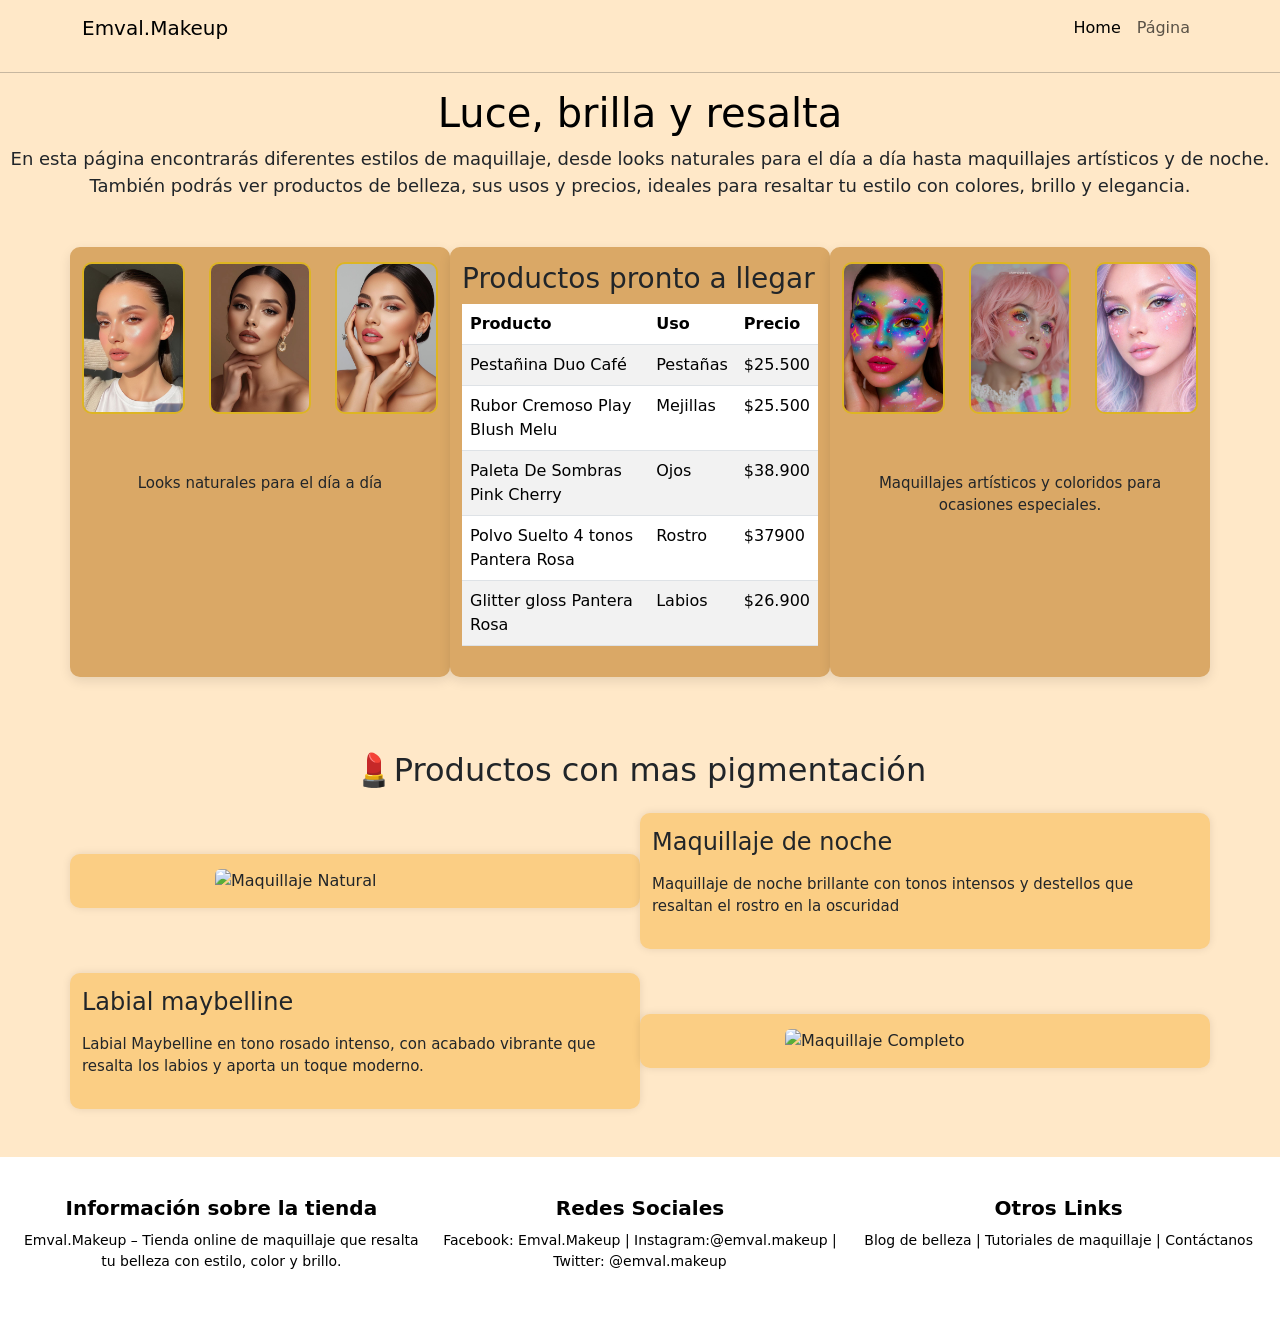
==== pagina.html @ 2288755c "“repositorio”" ====
<!doctype html>
<html lang="en">
<head>
  <meta charset="utf-8">
  <meta name="viewport" content="width=device-width, initial-scale=1">
  <title>Emval.Makeup</title>


  <link rel="stylesheet" href="./css/paginastyle.css">
  <link href="https://cdn.jsdelivr.net/npm/bootstrap@5.3.8/dist/css/bootstrap.min.css" rel="stylesheet">
</head>

<body>


<nav class="navbar navbar-expand-lg navbar-custom">
  <div class="container">
    <a class="navbar-brand" href="./index.html">Emval.Makeup</a>
    <button class="navbar-toggler" type="button" data-bs-toggle="collapse" data-bs-target="#navbarNav">
      <span class="navbar-toggler-icon"></span>
    </button>
    <div class="collapse navbar-collapse" id="navbarNav">
      <ul class="navbar-nav ms-auto">
        <li class="nav-item">
          <a class="nav-link active" href="./index.html">Home</a>
        </li>
        <li class="nav-item">
          <a class="nav-link" href="./pagina.html">Página</a>
        </li>
      </ul>
    </div>
  </div>
</nav>

<hr>


<h1 style="text-align:center; color:#000000;">
  Luce, brilla y resalta
</h1>

<p style="text-align:center; font-size:18px;">
  En esta página encontrarás diferentes estilos de maquillaje, desde looks naturales para el día a día hasta maquillajes artísticos y de noche. También podrás ver productos de belleza, sus usos y precios, ideales para resaltar tu estilo con colores, brillo y elegancia.
</p>


<div class="container mt-5">
  <div class="row">

    <div class="col-md-4 col-sm-12 text-center mb-4">
      <div class="row">
        <div class="col-4">
          <img src="./imagenes/makeup9.jpg" class="img-fluid img-pequena" alt="Look Izq 1">
        </div>
        <div class="col-4">
          <img src="./imagenes/makeup10.jpg" class="img-fluid img-pequena" alt="Look Izq 2">
        </div>
        <div class="col-4">
          <img src="./imagenes/makeup11.jpg" class="img-fluid img-pequena" alt="Look Izq 3">
        </div>
      </div>
      <p class="mt-5">Looks naturales para el día a día</p>
    </div>

    <div class="col-md-4 col-sm-12 mb-4">
      <h3>Productos pronto a llegar</h3>
      <table class="table table-striped">
        <thead>
          <tr>
            <th>Producto</th>
            <th>Uso</th>
            <th>Precio</th>
          </tr>
        </thead>
        <tbody>
          <tr><td>Pestañina Duo Café</td><td>Pestañas</td><td>$25.500</td></tr>
          <tr><td>Rubor Cremoso Play Blush Melu</td><td>Mejillas</td><td>$25.500</td></tr>
          <tr><td>Paleta De Sombras Pink Cherry</td><td>Ojos</td><td>$38.900</td></tr>
          <tr><td>Polvo Suelto 4 tonos Pantera Rosa</td><td>Rostro</td><td>$37900</td></tr>
          <tr><td>Glitter gloss Pantera Rosa</td><td>Labios</td><td>$26.900</td></tr>
        </tbody>
      </table>
    </div>

    <div class="col-md-4 col-sm-12 text-center mb-4">
      <div class="row">
        <div class="col-4">
          <img src="./imagenes/makeup12.jpg" class="img-fluid img-pequena" alt="Look Der 1">
        </div>
        <div class="col-4">
          <img src="./imagenes/makeup13.jpg" class="img-fluid img-pequena" alt="Look Der 2">
        </div>
        <div class="col-4">
          <img src="./imagenes/makeup14.jpg" class="img-fluid img-pequena" alt="Look Der 3">
        </div>
      </div>
      <p class="mt-5">Maquillajes artísticos y coloridos para ocasiones especiales.</p>
    </div>

  </div>
</div> 
  
</div>

<div class="container mt-5">
  <h2 class="text-center mb-4">💄Productos con mas pigmentación </h2>

  <div class="row align-items-center mb-4">
  
    <div class="col-md-6">
      <div class="gif-pequeno">
        <img src="https://i.pinimg.com/originals/d1/af/12/d1af1258fd4179ff7af01fcda65fcd41.gif" 
             alt="Maquillaje Natural" 
             class="img-fluid rounded">
      </div>
    </div>
   
    <div class="col-md-6">
      <h4>Maquillaje de noche</h4>
      <p><p>
     Maquillaje de noche brillante con tonos intensos y destellos que resaltan el rostro en la oscuridad
</p></p>
    </div>
  </div>

  <div class="row align-items-center mb-4">
   
    <div class="col-md-6 order-md-2">
      <div class="gif-pequeno">
        <img src="https://i.pinimg.com/originals/f5/dc/db/f5dcdb706016df4eeee334c2742a923e.gif" 
             alt="Maquillaje Completo" 
             class="img-fluid rounded">
      </div>
    </div>
  
    <div class="col-md-6 order-md-1">
      <h4>Labial maybelline</h4>
      <p><p>
    Labial Maybelline en tono rosado intenso, con acabado vibrante que resalta los labios y aporta un toque moderno.
</p></p>
    </div>
  </div>
</div>

<footer class="footer-simple mt-5 p-4 text-center">
  <div class="row">

    <div class="col-md-4 col-sm-12 mb-3">
      <h5>Información sobre la tienda</h5>
      <p>Emval.Makeup – Tienda online de maquillaje que resalta tu belleza con estilo, color y brillo.</p>
    </div>

    <div class="col-md-4 col-sm-12 mb-3">
      <h5>Redes Sociales</h5>
      <p>Facebook: Emval.Makeup | Instagram:@emval.makeup | Twitter: @emval.makeup</p>
    </div>

    <div class="col-md-4 col-sm-12 mb-3">
      <h5>Otros Links</h5>
      <p>Blog de belleza | Tutoriales de maquillaje | Contáctanos</p>
    </div>

  </div>
</footer>

<script src="https://cdn.jsdelivr.net/npm/bootstrap@5.3.8/dist/js/bootstrap.min.js"></script>

</body>
</html>
---- css/paginastyle.css ----
.parrafo p {
  font-family: 'Cambria', Georgia, serif;
  font-size: 16px;
  line-height: 1.6;
  margin-bottom: 15px;
  color: #000000;
}

.col-md-4 img {
  border-radius: 10px;
  border: 2px solid #ddb523;
  margin-bottom: 10px;
  display: block;
  margin-left: auto;
  margin-right: auto;
}

.col-md-4 p {
  font-size: 15px;
  line-height: 1.5;
}

.table {
  background-color: #f7a950;
  border-radius: 5px;
}

h2.text-center {
  margin-top: 50px;
  margin-bottom: 40px;
}

h4 {
  margin-bottom: 10px;
}

.col-md-6 {
  background-color: #fbce84; 
  padding: 15px;
  border-radius: 10px;
  box-shadow: 0 0 8px rgba(0,0,0,0.1);
  transition: transform 0.3s ease, box-shadow 0.3s ease;
}

.col-md-6:hover {
  transform: translateY(-5px);
  box-shadow: 0 8px 20px rgba(0,0,0,0.2);
}

.gif-pequeno img {
  max-width: 280px;  
  height: auto;
  display: block;
  margin-left: auto;
  margin-right: auto;
  border-radius: 8px;
}

.row p {
  font-size: 15px;
  line-height: 1.5;
}

.footer-simple {
  background-color: #ffffff; 
  color: #000000;            
  padding: 20px 10px;
  text-align: center;
}

.footer-simple h5 {
  font-weight: bold;
  margin-bottom: 10px;
  color: #000000;
}

.footer-simple p, .footer-simple a {
  margin: 0;
  font-size: 14px;
  color: #000000;
}

.footer-simple a {
  text-decoration: none;
}

.footer-simple a:hover {
  text-decoration: underline;
}

html, body {
  height: 100%;
}

body {
  background-color: rgb(255, 232, 200) !important;
  color: #000; 
}

.img-pequena {
  max-width: 80px;
  height: auto;
  border-radius: 8px;
  display: block;
  margin-left: auto;
  margin-right: auto;
}

.col-md-4 {
  background-color: rgb(218, 168, 102); 
  padding: 15px;             
  border-radius: 10px;       
  box-shadow: 0 4px 12px rgba(0,0,0,0.1); 
  margin-bottom: 20px;
}

.footer-simple .col-md-4 {
  background-color: transparent !important;
  box-shadow: none !important; 

.navbar-custom {
  background-color: #ffe39d; 
}

.navbar-custom .navbar-brand,
.navbar-custom .nav-link {
  color: #000000; 
  font-weight: bold;
}

.navbar-custom .nav-link.active 
{color: #000000; 
}
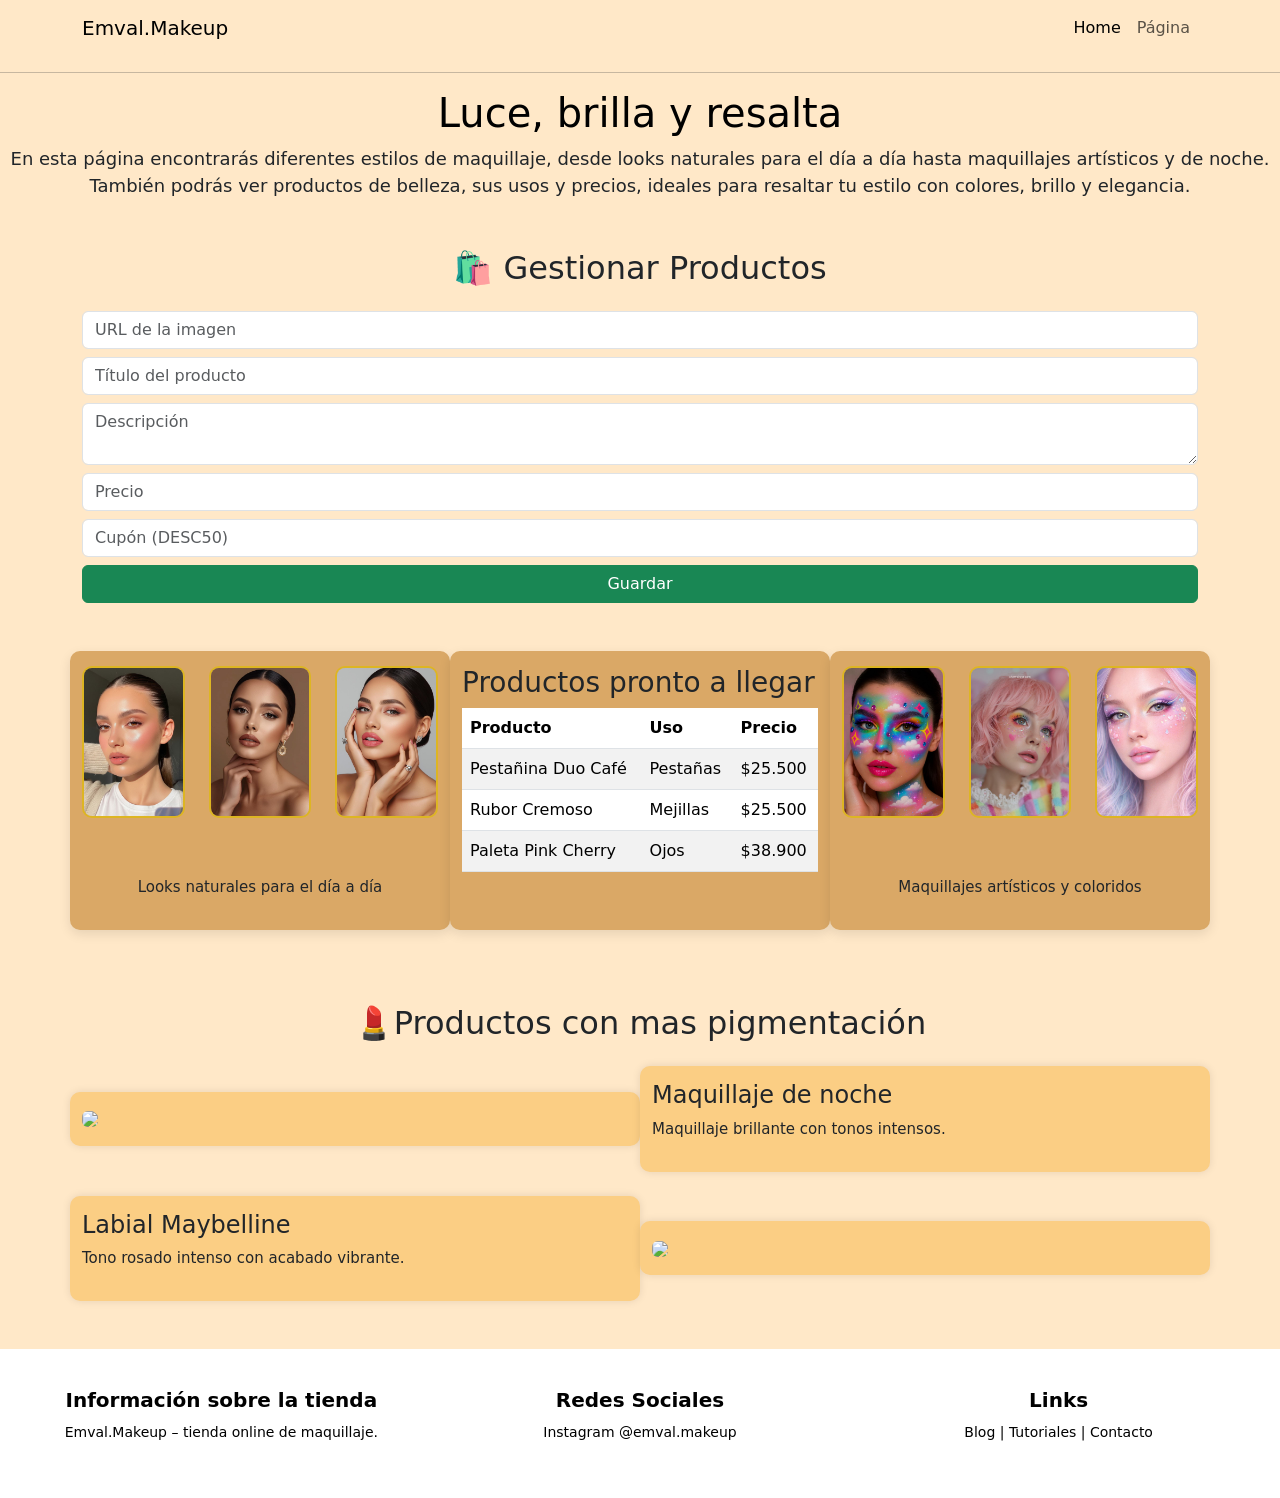
==== commit aa23950c: "Enhance pagina.html with product management features Added product management section with input fie" ====
--- a/pagina.html
+++ b/pagina.html
@@ -1,10 +1,10 @@
 <!doctype html>
 <html lang="en">
+
 <head>
   <meta charset="utf-8">
   <meta name="viewport" content="width=device-width, initial-scale=1">
   <title>Emval.Makeup</title>
-
 
   <link rel="stylesheet" href="./css/paginastyle.css">
   <link href="https://cdn.jsdelivr.net/npm/bootstrap@5.3.8/dist/css/bootstrap.min.css" rel="stylesheet">
@@ -19,6 +19,7 @@
     <button class="navbar-toggler" type="button" data-bs-toggle="collapse" data-bs-target="#navbarNav">
       <span class="navbar-toggler-icon"></span>
     </button>
+
     <div class="collapse navbar-collapse" id="navbarNav">
       <ul class="navbar-nav ms-auto">
         <li class="nav-item">
@@ -45,18 +46,35 @@
 
 
 <div class="container mt-5">
+  <h2 class="text-center mb-4">🛍️ Gestionar Productos</h2>
+
+  <div class="form-container">
+    <input type="text" id="image" placeholder="URL de la imagen" class="form-control mb-2">
+    <input type="text" id="title" placeholder="Título del producto" class="form-control mb-2">
+    <textarea id="description" placeholder="Descripción" class="form-control mb-2"></textarea>
+    <input type="number" id="price" placeholder="Precio" class="form-control mb-2">
+    <input type="text" id="coupon" placeholder="Cupón (DESC50)" class="form-control mb-2">
+
+    <button id="saveBtn" class="btn btn-success w-100">Guardar</button>
+  </div>
+
+  <div id="cardsContainer" class="cards mt-4"></div>
+</div>
+
+
+<div class="container mt-5">
   <div class="row">
 
     <div class="col-md-4 col-sm-12 text-center mb-4">
       <div class="row">
         <div class="col-4">
-          <img src="./imagenes/makeup9.jpg" class="img-fluid img-pequena" alt="Look Izq 1">
+          <img src="./imagenes/makeup9.jpg" class="img-fluid img-pequena">
         </div>
         <div class="col-4">
-          <img src="./imagenes/makeup10.jpg" class="img-fluid img-pequena" alt="Look Izq 2">
+          <img src="./imagenes/makeup10.jpg" class="img-fluid img-pequena">
         </div>
         <div class="col-4">
-          <img src="./imagenes/makeup11.jpg" class="img-fluid img-pequena" alt="Look Izq 3">
+          <img src="./imagenes/makeup11.jpg" class="img-fluid img-pequena">
         </div>
       </div>
       <p class="mt-5">Looks naturales para el día a día</p>
@@ -74,10 +92,8 @@
         </thead>
         <tbody>
           <tr><td>Pestañina Duo Café</td><td>Pestañas</td><td>$25.500</td></tr>
-          <tr><td>Rubor Cremoso Play Blush Melu</td><td>Mejillas</td><td>$25.500</td></tr>
-          <tr><td>Paleta De Sombras Pink Cherry</td><td>Ojos</td><td>$38.900</td></tr>
-          <tr><td>Polvo Suelto 4 tonos Pantera Rosa</td><td>Rostro</td><td>$37900</td></tr>
-          <tr><td>Glitter gloss Pantera Rosa</td><td>Labios</td><td>$26.900</td></tr>
+          <tr><td>Rubor Cremoso</td><td>Mejillas</td><td>$25.500</td></tr>
+          <tr><td>Paleta Pink Cherry</td><td>Ojos</td><td>$38.900</td></tr>
         </tbody>
       </table>
     </div>
@@ -85,85 +101,74 @@
     <div class="col-md-4 col-sm-12 text-center mb-4">
       <div class="row">
         <div class="col-4">
-          <img src="./imagenes/makeup12.jpg" class="img-fluid img-pequena" alt="Look Der 1">
+          <img src="./imagenes/makeup12.jpg" class="img-fluid img-pequena">
         </div>
         <div class="col-4">
-          <img src="./imagenes/makeup13.jpg" class="img-fluid img-pequena" alt="Look Der 2">
+          <img src="./imagenes/makeup13.jpg" class="img-fluid img-pequena">
         </div>
         <div class="col-4">
-          <img src="./imagenes/makeup14.jpg" class="img-fluid img-pequena" alt="Look Der 3">
+          <img src="./imagenes/makeup14.jpg" class="img-fluid img-pequena">
         </div>
       </div>
-      <p class="mt-5">Maquillajes artísticos y coloridos para ocasiones especiales.</p>
+      <p class="mt-5">Maquillajes artísticos y coloridos</p>
     </div>
 
   </div>
-</div> 
-  
 </div>
 
+
 <div class="container mt-5">
-  <h2 class="text-center mb-4">💄Productos con mas pigmentación </h2>
+  <h2 class="text-center mb-4">💄Productos con mas pigmentación</h2>
 
   <div class="row align-items-center mb-4">
-  
     <div class="col-md-6">
-      <div class="gif-pequeno">
-        <img src="https://i.pinimg.com/originals/d1/af/12/d1af1258fd4179ff7af01fcda65fcd41.gif" 
-             alt="Maquillaje Natural" 
-             class="img-fluid rounded">
-      </div>
+      <img src="https://i.pinimg.com/originals/d1/af/12/d1af1258fd4179ff7af01fcda65fcd41.gif" class="img-fluid rounded">
     </div>
-   
+
     <div class="col-md-6">
       <h4>Maquillaje de noche</h4>
-      <p><p>
-     Maquillaje de noche brillante con tonos intensos y destellos que resaltan el rostro en la oscuridad
-</p></p>
+      <p>Maquillaje brillante con tonos intensos.</p>
     </div>
   </div>
 
   <div class="row align-items-center mb-4">
-   
     <div class="col-md-6 order-md-2">
-      <div class="gif-pequeno">
-        <img src="https://i.pinimg.com/originals/f5/dc/db/f5dcdb706016df4eeee334c2742a923e.gif" 
-             alt="Maquillaje Completo" 
-             class="img-fluid rounded">
-      </div>
+      <img src="https://i.pinimg.com/originals/f5/dc/db/f5dcdb706016df4eeee334c2742a923e.gif" class="img-fluid rounded">
     </div>
-  
+
     <div class="col-md-6 order-md-1">
-      <h4>Labial maybelline</h4>
-      <p><p>
-    Labial Maybelline en tono rosado intenso, con acabado vibrante que resalta los labios y aporta un toque moderno.
-</p></p>
+      <h4>Labial Maybelline</h4>
+      <p>Tono rosado intenso con acabado vibrante.</p>
     </div>
   </div>
 </div>
+
 
 <footer class="footer-simple mt-5 p-4 text-center">
   <div class="row">
 
     <div class="col-md-4 col-sm-12 mb-3">
       <h5>Información sobre la tienda</h5>
-      <p>Emval.Makeup – Tienda online de maquillaje que resalta tu belleza con estilo, color y brillo.</p>
+      <p>Emval.Makeup – tienda online de maquillaje.</p>
     </div>
 
     <div class="col-md-4 col-sm-12 mb-3">
       <h5>Redes Sociales</h5>
-      <p>Facebook: Emval.Makeup | Instagram:@emval.makeup | Twitter: @emval.makeup</p>
+      <p>Instagram @emval.makeup</p>
     </div>
 
     <div class="col-md-4 col-sm-12 mb-3">
-      <h5>Otros Links</h5>
-      <p>Blog de belleza | Tutoriales de maquillaje | Contáctanos</p>
+      <h5>Links</h5>
+      <p>Blog | Tutoriales | Contacto</p>
     </div>
 
   </div>
 </footer>
 
-<script src="https://cdn.jsdelivr.net/npm/bootstrap@5.3.8/dist/js/bootstrap.min.js"></script>
+
+<script src="https://cdn.jsdelivr.net/npm/bootstrap@5.3.8/dist/js/bootstrap.bundle.min.js"></script>
+
+<script src="./script.js"></script>
 
 </body>
-</html>+</html>
